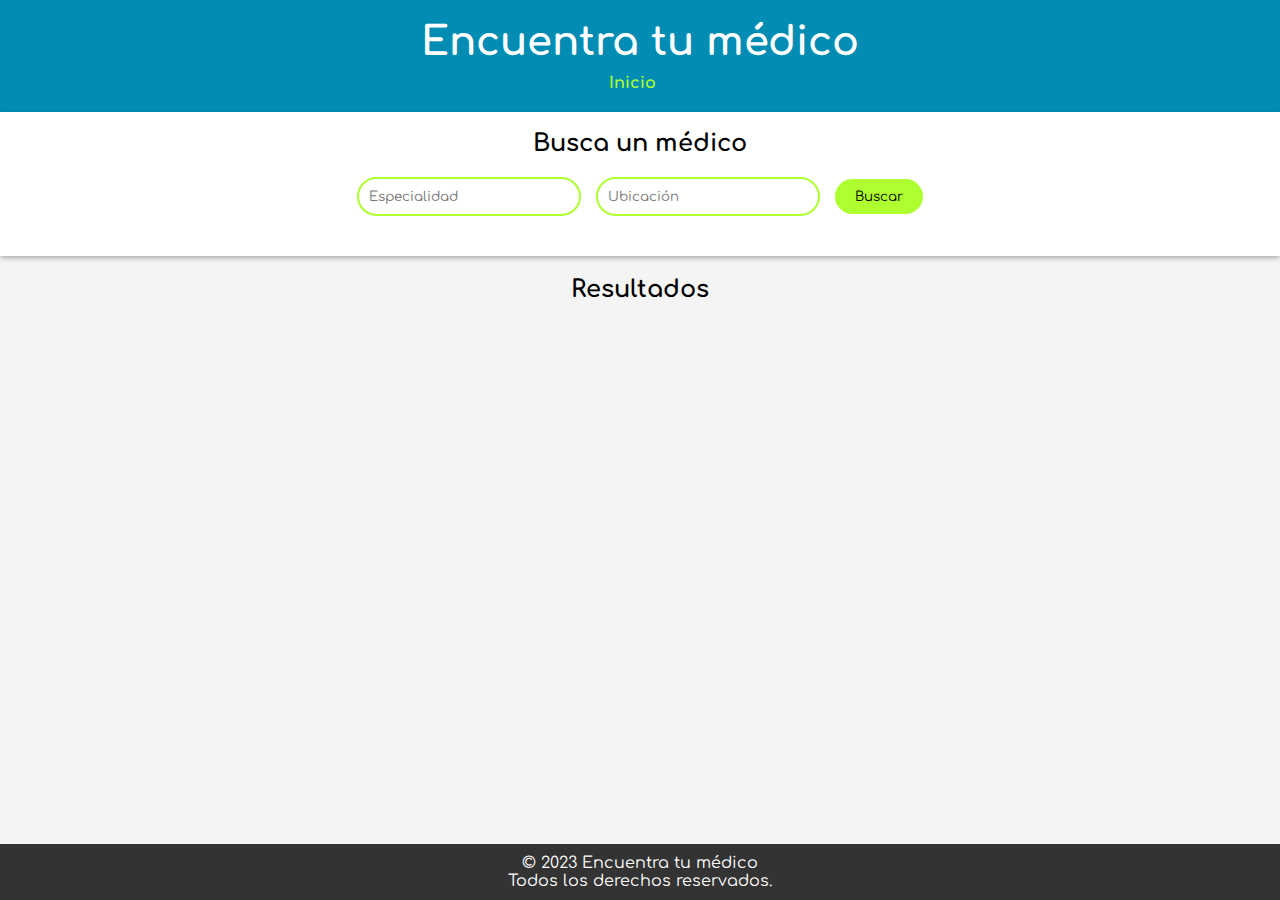
==== index.html @ 188a373e "Add files via upload" ====
<!DOCTYPE html>
<html lang="es">

<head>
    <meta charset="UTF-8">
    <meta name="viewport" content="width=device-width, initial-scale=1.0">
    <title>Encuentra tu médico</title>
    <link rel="stylesheet" href="styles.css">
    <link rel="preconnect" href="https://fonts.googleapis.com">
    <link rel="preconnect" href="https://fonts.gstatic.com" crossorigin>
    <link href="https://fonts.googleapis.com/css2?family=Comfortaa:wght@300..700&display=swap" rel="stylesheet">
</head>

<body>
    <header>
        <h1>Encuentra tu médico</h1>
        <nav>
            <ul>
                <li><a href="index.html">Inicio</a></li>
            </ul>
        </nav>
    </header>

    <section id="buscador">
        <center><br>
            <h2>Busca un médico</h2>
            <form id="form-busqueda">
                <input type="text" id="especialidad" placeholder="Especialidad">
                <input type="text" id="ubicacion" placeholder="Ubicación">
                <button type="submit">Buscar</button>
            </form>
        </center>
    </section>

    <center>
        <section id="resultados">
            <h2>Resultados</h2>
            <div id="lista-medicos"></div>
        </section>
    </center>

    <footer>
        <p>&copy; 2023 Encuentra tu médico <br> Todos los derechos reservados.</p>
    </footer>

    <script src="script.js"></script>
</body>

</html>
---- styles.css ----
/* Estilos generales */
body {
    font-family: "comfortaa";
    margin: 0;
    padding: 0;
    background-color: #f4f4f4;
    color: gray;
}

h1 {
    font-family: "comfortaa";
    color: rgb(255, 255, 255);
}

h2 {
    font-family: "comfortaa";
    color: rgb(0, 0, 0);
}

h3 {
    font-family: "comfortaa";
    color: rgb(0, 0, 0);
}

a {
    font-family: "comfortaa";
    color: #0073e6;
    text-decoration: none;
}

a:hover {
    font-family: "comfortaa";
    text-decoration: none;
}

/* Encabezado */
header {
    font-family: "comfortaa";
    background-color: rgb(0, 140, 179);
    color: white;
    padding: 20px;
    text-align: center;
}

header h1 {
    font-family: "comfortaa";
    margin: 0;
    font-size: 2.5em;
}

nav ul {
    font-family: "comfortaa";
    list-style-type: none;
    padding: 0;
    margin: 10px 0 0;
}

nav ul li {
    font-family: "comfortaa";
    display: inline;
    margin-right: 15px;
}

nav ul li a {
    font-family: "comfortaa";
    color: greenyellow;
    font-weight: bold;
}

/* Contenedor principal */
main {
    font-family: "comfortaa";
    padding: 20px;
    max-width: 1200px;
    margin: 0 auto;
}

/* Buscador */
#buscador {
    font-family: "comfortaa";
    background-color: white;
    padding-bottom: 40px;
    box-shadow: 0 2px 5px rgba(0, 0, 0, 0.3);
    margin-bottom: 20px;
}

#buscador h2 {
    font-family: "comfortaa";
    margin-top: 0;
}

#buscador input {
    font-family: "comfortaa";
    padding: 10px;
    margin-right: 10px;
    width: 200px;
    border: 2px solid greenyellow;
    border-radius: 25px;
}

#buscador button {
    font-family: "comfortaa";
    padding: 10px 20px;
    background-color: greenyellow;
    color: rgb(0, 0, 0);
    border: none;
    border-radius: 25px;
    cursor: pointer;
}

#buscador button:hover {
    font-family: "comfortaa";
    background-color: green;
    color: white;
}

/* Lista de médicos */
#lista-medicos {
    font-family: "comfortaa";
    display: flex;
    flex-wrap: wrap;
    gap: 20px;
    justify-content: center;
    /* Centra horizontalmente */
    align-items: center;
    /* Centra verticalmente */
    border-radius: 25px;
}

.medico {
    font-family: "comfortaa";
    background-color: wheat;
    padding: 15px;
    border: 1px solid #ddd;
    border-radius: 25px;
    width: calc(33.333% - 40px);
    box-shadow: 0 2px 5px rgba(0, 0, 0, 0.1);
}

.medico h3 {
    font-family: "comfortaa";
    margin-top: 0;
}

.medico a {
    font-family: "comfortaa";
    display: inline-block;
    margin-top: 10px;
    color: #0073e6;
    font-weight: bold;
}

/* Página de detalles del médico */
#detalle-medico {
    font-family: "comfortaa";
    background-color: white;
    padding: 20px;
    border-radius: 25px;
    box-shadow: 0 2px 5px rgba(0, 0, 0, 0.1);
    margin-bottom: 20px;
}

#detalle-medico h2 {
    font-family: "comfortaa";
    margin-top: 0;
}

#detalle-medico p {
    font-family: "comfortaa";
    margin: 10px 0;
}

/* Formulario de reserva */
#formulario-reserva {
    font-family: "comfortaa";
    background-color: white;
    padding: 20px;
    box-shadow: 0 2px 5px rgba(0, 0, 0, 0.3);
    margin-bottom: 20px;
}

#formulario-reserva h2 {
    font-family: "comfortaa";
    margin-top: 0;
}

#formulario-reserva label {
    font-family: "comfortaa";
    display: block;
    margin-top: 10px;
    font-weight: bold;
}

#formulario-reserva input {
    font-family: "comfortaa";
    width: 100%;
    padding: 10px;
    margin-top: 5px;
    border: 1px solid #ddd;
    border-radius: 25px;
}

#formulario-reserva button {
    font-family: "comfortaa";
    margin-top: 10px;
    padding: 10px 20px;
    background-color: #0073e6;
    color: white;
    border: none;
    border-radius: 25px;
    cursor: pointer;
}

#formulario-reserva button:hover {
    font-family: "comfortaa";
    background-color: #005bb5;
}

#mensaje-reserva {
    font-family: "comfortaa";
    margin-top: 10px;
    color: green;
    font-weight: bold;
}

/* Tabla de reservas */
#reservas {
    font-family: "comfortaa";
    background-color: white;
    padding: 20px;
    border-radius: 25px;
    box-shadow: 0 2px 5px rgba(0, 0, 0, 0.1);
    margin-bottom: 20px;
}

#reservas h2 {
    font-family: "comfortaa";
    margin-top: 0;
}

#tabla-reservas {
    font-family: "comfortaa";
    width: 100%;
    border-collapse: collapse;
    margin-top: 20px;
}

#tabla-reservas th,
#tabla-reservas td {
    font-family: "comfortaa";
    padding: 10px;
    border: 1px solid #ddd;
    text-align: center;
}

#tabla-reservas th {
    font-family: "comfortaa";
    background-color: #0073e6;
    color: white;
}

#tabla-reservas tr:nth-child(even) {
    font-family: "comfortaa";
    background-color: #f9f9f9;
}

#tabla-reservas tr:hover {
    font-family: "comfortaa";
    background-color: #f1f1f1;
}

/* Pie de página */
footer {
    font-family: "comfortaa";
    background-color: #333;
    color: white;
    text-align: center;
    padding: 10px 0;
    position: fixed;
    width: 100%;
    bottom: 0;
}

footer p {
    font-family: "comfortaa";
    margin: 0;
}

img {
    width: 440px;
    height: 215px;
    border-radius: 100px;
}

/* Estilos para móviles (versión responsive) */
@media (max-width: 768px) {
    header h1 {
        font-family: "comfortaa";
        font-size: 2em;
    }

    nav ul li {
        font-family: "comfortaa";
        display: block;
        margin: 10px 0;
    }

    #buscador input {
        font-family: "comfortaa";
        width: 95%;
        margin-bottom: 10px;
    }

    #buscador button {
        font-family: "comfortaa";
        width: 100%;
    }

    #lista-medicos {
        font-family: "comfortaa";
        flex-direction: column;
    }

    .medico {
        font-family: "comfortaa";
        width: auto;
    }

    #detalle-medico,
    #formulario-reserva,
    #reservas {
        font-family: "comfortaa";
        padding: 15px;
    }

    #tabla-reservas {
        font-family: "comfortaa";
        display: block;
        overflow-x: auto;
    }

    #tabla-reservas th,
    #tabla-reservas td {
        font-family: "comfortaa";
        padding: 8px;
        font-size: 0.9em;
    }

    footer {
        font-family: "comfortaa";
        position: static;
    }
}

@media (max-width: 480px) {
    header h1 {
        font-family: "comfortaa";
        font-size: 1.5em;
    }

    #buscador h2,
    #detalle-medico h2,
    #formulario-reserva h2,
    #reservas h2 {
        font-family: "comfortaa";
        font-size: 1.2em;
    }

    #formulario-reserva input,
    #formulario-reserva button {
        font-family: "comfortaa";
        font-size: 0.9em;
    }

    #tabla-reservas th,
    #tabla-reservas td {
        font-family: "comfortaa";
        padding: 6px;
        font-size: 0.8em;
    }
}
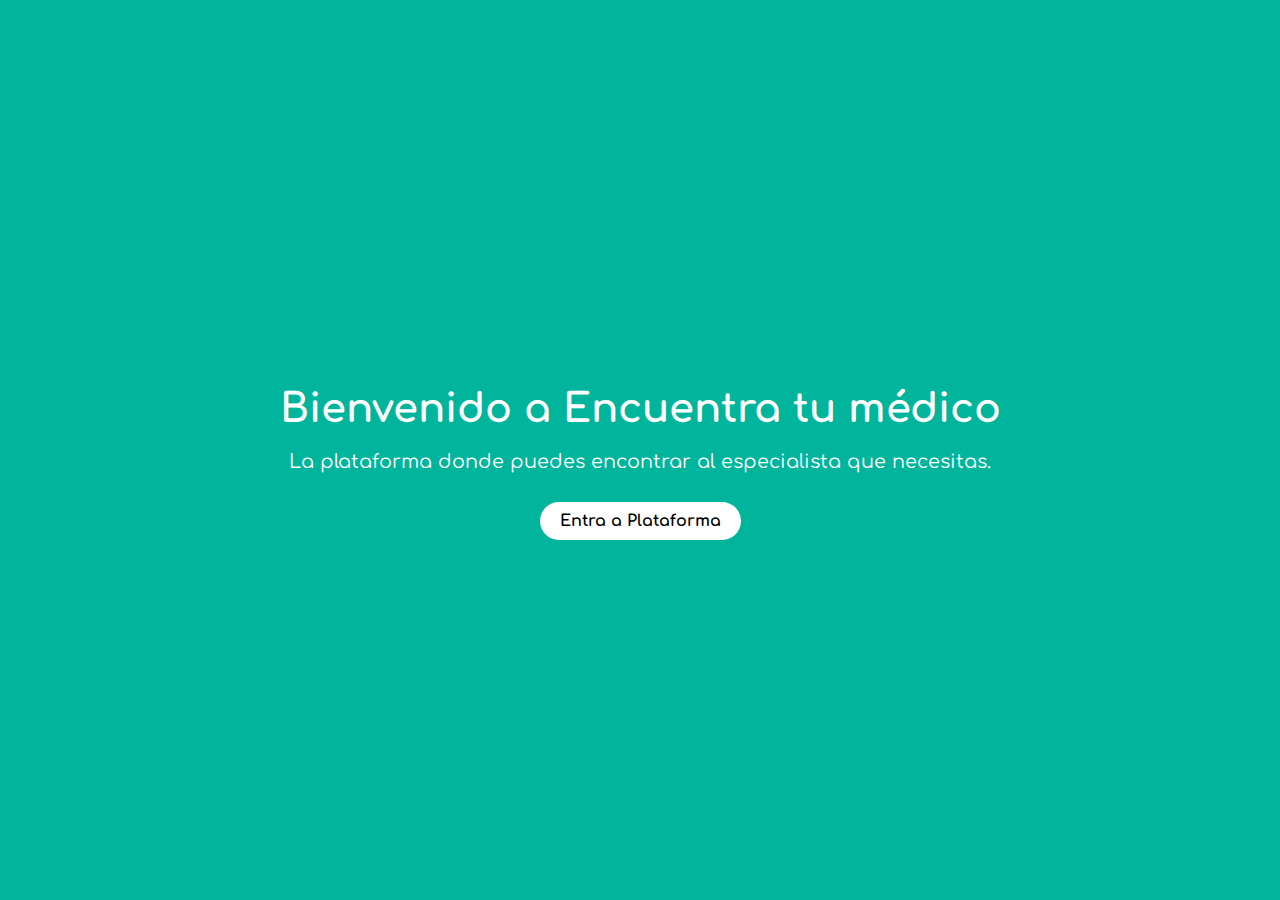
==== commit 7c14d35d: "Add files via upload" ====
--- a/index.html
+++ b/index.html
@@ -12,36 +12,50 @@
 </head>
 
 <body>
-    <header>
-        <h1>Encuentra tu médico</h1>
-        <nav>
-            <ul>
-                <li><a href="index.html">Inicio</a></li>
-            </ul>
-        </nav>
-    </header>
+    <!-- Landing Page -->
+    <div id="landing-page">
+        <div class="landing-content">
+            <h1>Bienvenido a Encuentra tu médico</h1>
+            <p>La plataforma donde puedes encontrar al especialista que necesitas.</p>
+            <button id="cerrar-landing"><strong>Entra a Plataforma</strong></button>
+        </div>
+    </div>
 
-    <section id="buscador">
-        <center><br>
-            <h2>Busca un médico</h2>
-            <form id="form-busqueda">
-                <input type="text" id="especialidad" placeholder="Especialidad">
-                <input type="text" id="ubicacion" placeholder="Ubicación">
-                <button type="submit">Buscar</button>
-            </form>
-        </center>
-    </section>
+    <!-- Contenido principal (oculto al inicio) -->
+    <div id="contenido-principal" class="oculto">
+        <header>
+            <h1>Encuentra tu médico</h1>
+            <nav>
+                <ul>
+                    <li><a href="index.html">Inicio</a></li>
+                </ul>
+            </nav>
+        </header>
 
-    <center>
+        <section id="buscador"><br>
+            <center>
+                <h2>Busca un médico</h2>
+            </center>
+            <center>
+                <form id="form-busqueda">
+                    <input type="text" id="especialidad" placeholder="Especialidad">
+                    <input type="text" id="ubicacion" placeholder="Ubicación">
+                    <button type="submit">Buscar</button>
+                </form>
+            </center>
+        </section>
+
         <section id="resultados">
-            <h2>Resultados</h2>
+            <center>
+                <h2>Resultados</h2>
+            </center>
             <div id="lista-medicos"></div>
         </section>
-    </center>
 
-    <footer>
-        <p>&copy; 2023 Encuentra tu médico <br> Todos los derechos reservados.</p>
-    </footer>
+        <footer>
+            <p>&copy; 2025 Encuentra tu médico <br> Todos los derechos reservados.</p>
+        </footer>
+    </div>
 
     <script src="script.js"></script>
 </body>
--- a/styles.css
+++ b/styles.css
@@ -94,24 +94,24 @@
     padding: 10px;
     margin-right: 10px;
     width: 200px;
-    border: 2px solid greenyellow;
+    border: 2px solid #00b59c;
     border-radius: 25px;
 }
 
 #buscador button {
     font-family: "comfortaa";
     padding: 10px 20px;
-    background-color: greenyellow;
+    background-color: #00b59c;
+    color: rgb(255, 255, 255);
+    border: none;
+    border-radius: 25px;
+    cursor: pointer;
+}
+
+#buscador button:hover {
+    font-family: "comfortaa";
+    background-color: #00b59c;
     color: rgb(0, 0, 0);
-    border: none;
-    border-radius: 25px;
-    cursor: pointer;
-}
-
-#buscador button:hover {
-    font-family: "comfortaa";
-    background-color: green;
-    color: white;
 }
 
 /* Lista de médicos */
@@ -129,7 +129,8 @@
 
 .medico {
     font-family: "comfortaa";
-    background-color: wheat;
+    background-color: #00b59c;
+    color: rgb(0, 0, 0);
     padding: 15px;
     border: 1px solid #ddd;
     border-radius: 25px;
@@ -143,10 +144,13 @@
 }
 
 .medico a {
+    background-color: royalblue;
+    border-radius: 25px;
+    padding: 10px;
     font-family: "comfortaa";
     display: inline-block;
     margin-top: 10px;
-    color: #0073e6;
+    color: #ffffff;
     font-weight: bold;
 }
 
@@ -269,21 +273,65 @@
     background-color: #f1f1f1;
 }
 
-/* Pie de página */
+/* Landing Page */
+#landing-page {
+    position: fixed;
+    top: 0;
+    left: 0;
+    width: 100%;
+    height: 100%;
+    background-color: #00b59c;
+    color: white;
+    display: flex;
+    justify-content: center;
+    align-items: center;
+    text-align: center;
+    z-index: 1000;
+}
+
+.landing-content h1 {
+    font-size: 2.5em;
+    margin-bottom: 20px;
+}
+
+.landing-content p {
+    font-size: 1.2em;
+    margin-bottom: 30px;
+}
+
+.landing-content button {
+    padding: 10px 20px;
+    background-color: white;
+    color: #0073e6;
+    border: none;
+    border-radius: 5px;
+    font-size: 1em;
+    cursor: pointer;
+}
+
+.landing-content button:hover {
+    background-color: #f0f0f0;
+}
+
+/* Contenido principal (oculto al inicio) */
+.oculto {
+    display: none;
+}
+
+/* Footer */
 footer {
     font-family: "comfortaa";
-    background-color: #333;
+    background-color: #00b59c;
     color: white;
     text-align: center;
-    padding: 10px 0;
-    position: fixed;
-    width: 100%;
-    bottom: 0;
+    padding: 20px 0;
+    margin-top: 20px;
 }
 
 footer p {
     font-family: "comfortaa";
     margin: 0;
+    font-size: 0.9em;
 }
 
 img {
@@ -292,6 +340,20 @@
     border-radius: 100px;
 }
 
+#cerrar-landing {
+    border-radius: 25px;
+    font-family: "comfortaa";
+    background-color: rgb(255, 255, 255);
+    color: rgb(0, 0, 0);
+}
+
+#cerrar-landing:hover {
+    border-radius: 25px;
+    font-family: "comfortaa";
+    background-color: rgb(0, 0, 0);
+    color: rgb(255, 255, 255);
+}
+
 /* Estilos para móviles (versión responsive) */
 @media (max-width: 768px) {
     header h1 {
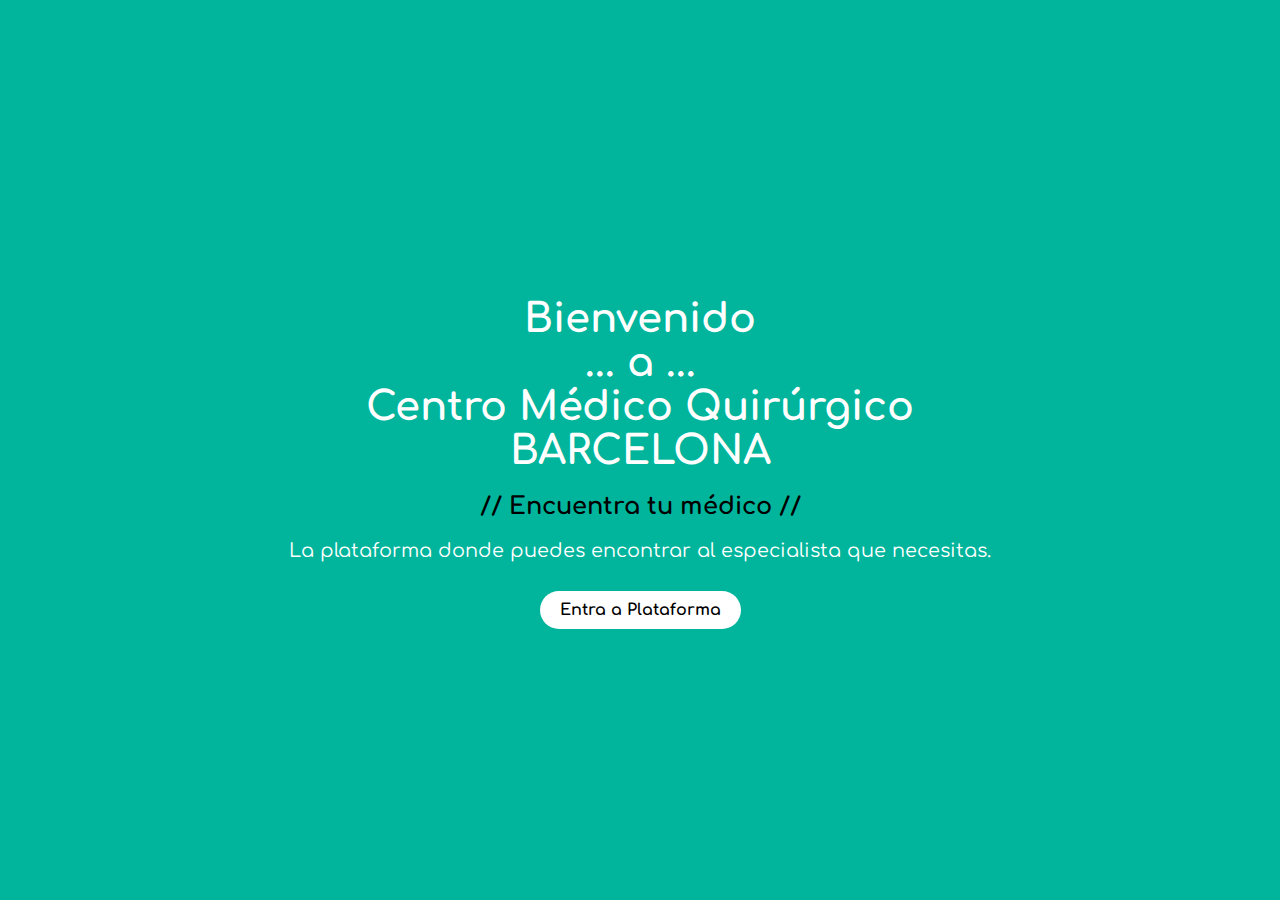
==== commit fb1c8bc3: "Add files via upload" ====
--- a/index.html
+++ b/index.html
@@ -15,7 +15,8 @@
     <!-- Landing Page -->
     <div id="landing-page">
         <div class="landing-content">
-            <h1>Bienvenido a Encuentra tu médico</h1>
+            <h1>Bienvenido <br> ... a ... <br> Centro Médico Quirúrgico <br> BARCELONA </h1>
+            <h2>// Encuentra tu médico //</h2>
             <p>La plataforma donde puedes encontrar al especialista que necesitas.</p>
             <button id="cerrar-landing"><strong>Entra a Plataforma</strong></button>
         </div>
--- a/styles.css
+++ b/styles.css
@@ -91,9 +91,7 @@
 
 #buscador input {
     font-family: "comfortaa";
-    padding: 10px;
-    margin-right: 10px;
-    width: 200px;
+    padding: 4px;
     border: 2px solid #00b59c;
     border-radius: 25px;
 }
@@ -132,10 +130,9 @@
     background-color: #00b59c;
     color: rgb(0, 0, 0);
     padding: 15px;
-    border: 1px solid #ddd;
     border-radius: 25px;
     width: calc(33.333% - 40px);
-    box-shadow: 0 2px 5px rgba(0, 0, 0, 0.1);
+    box-shadow: 0 2px 5px rgba(0, 0, 0, 0.3);
 }
 
 .medico h3 {
@@ -144,24 +141,29 @@
 }
 
 .medico a {
-    background-color: royalblue;
+    background-color: rgb(255, 255, 255);
     border-radius: 25px;
     padding: 10px;
     font-family: "comfortaa";
     display: inline-block;
     margin-top: 10px;
-    color: #ffffff;
+    color: #00b59c;
     font-weight: bold;
 }
 
 /* Página de detalles del médico */
 #detalle-medico {
+    width: 85%;
     font-family: "comfortaa";
     background-color: white;
     padding: 20px;
-    border-radius: 25px;
-    box-shadow: 0 2px 5px rgba(0, 0, 0, 0.1);
-    margin-bottom: 20px;
+    flex-wrap: wrap;
+    border-radius: 25px;
+    box-shadow: 0 2px 5px rgba(0, 0, 0, 0.3);
+    margin: 20px auto;
+    /* Centra horizontalmente */
+    display: block;
+    /* Asegura que se comporte como un bloque */
 }
 
 #detalle-medico h2 {
@@ -176,11 +178,14 @@
 
 /* Formulario de reserva */
 #formulario-reserva {
+    border-radius: 25px;
     font-family: "comfortaa";
     background-color: white;
     padding: 20px;
     box-shadow: 0 2px 5px rgba(0, 0, 0, 0.3);
-    margin-bottom: 20px;
+    margin: 0 auto 20px;
+    width: 85%;
+    text-align: center;
 }
 
 #formulario-reserva h2 {
@@ -197,7 +202,7 @@
 
 #formulario-reserva input {
     font-family: "comfortaa";
-    width: 100%;
+    width: 85%;
     padding: 10px;
     margin-top: 5px;
     border: 1px solid #ddd;
@@ -335,8 +340,8 @@
 }
 
 img {
-    width: 440px;
-    height: 215px;
+    width: 240px;
+    height: 115px;
     border-radius: 100px;
 }
 
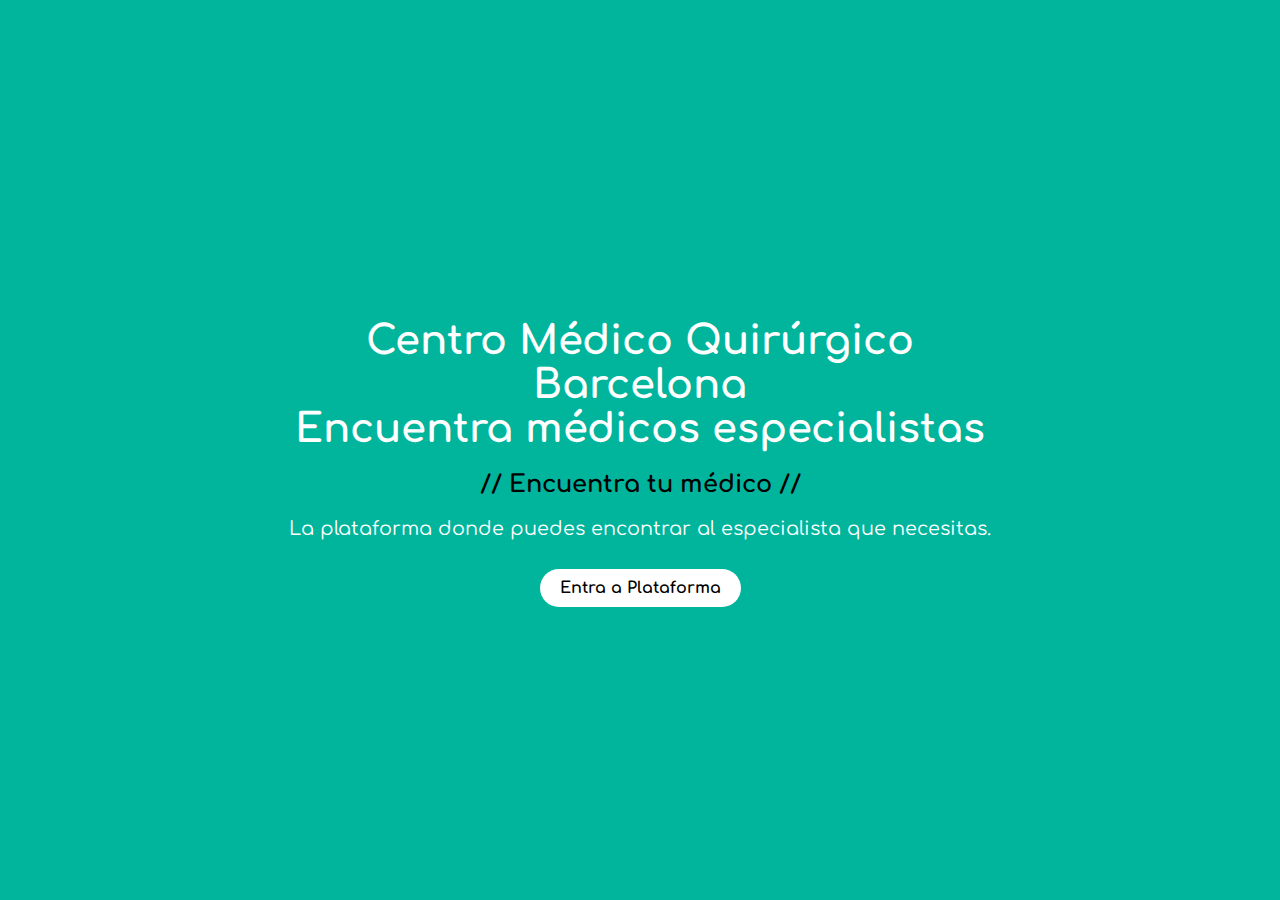
==== commit 2040600e: "Add files via upload" ====
--- a/index.html
+++ b/index.html
@@ -4,7 +4,7 @@
 <head>
     <meta charset="UTF-8">
     <meta name="viewport" content="width=device-width, initial-scale=1.0">
-    <title>Encuentra tu médico</title>
+    <title>Centro Médico Quirúrgico - Barcelona - Encuentra médicos especialistas</title>
     <link rel="stylesheet" href="styles.css">
     <link rel="preconnect" href="https://fonts.googleapis.com">
     <link rel="preconnect" href="https://fonts.gstatic.com" crossorigin>
@@ -15,7 +15,7 @@
     <!-- Landing Page -->
     <div id="landing-page">
         <div class="landing-content">
-            <h1>Bienvenido <br> ... a ... <br> Centro Médico Quirúrgico <br> BARCELONA </h1>
+            <h1>Centro Médico Quirúrgico <br> Barcelona <br> Encuentra médicos especialistas</h1>
             <h2>// Encuentra tu médico //</h2>
             <p>La plataforma donde puedes encontrar al especialista que necesitas.</p>
             <button id="cerrar-landing"><strong>Entra a Plataforma</strong></button>
@@ -25,7 +25,7 @@
     <!-- Contenido principal (oculto al inicio) -->
     <div id="contenido-principal" class="oculto">
         <header>
-            <h1>Encuentra tu médico</h1>
+            <h3>Centro Médico Quirúrgico Barcelona</h3>
             <nav>
                 <ul>
                     <li><a href="index.html">Inicio</a></li>
@@ -54,7 +54,7 @@
         </section>
 
         <footer>
-            <p>&copy; 2025 Encuentra tu médico <br> Todos los derechos reservados.</p>
+            <p>&copy; 2025 Centro Médico Quirúrgico - Barcelona <br> Todos los derechos reservados.</p>
         </footer>
     </div>
 
--- a/styles.css
+++ b/styles.css
@@ -19,7 +19,7 @@
 
 h3 {
     font-family: "comfortaa";
-    color: rgb(0, 0, 0);
+    color: rgb(255, 255, 255);
 }
 
 a {
@@ -127,8 +127,8 @@
 
 .medico {
     font-family: "comfortaa";
-    background-color: #00b59c;
-    color: rgb(0, 0, 0);
+    background-color: #ffffff;
+    color: rgb(0, 140, 179);
     padding: 15px;
     border-radius: 25px;
     width: calc(33.333% - 40px);
@@ -141,13 +141,13 @@
 }
 
 .medico a {
-    background-color: rgb(255, 255, 255);
+    background-color: #00b59c;
     border-radius: 25px;
     padding: 10px;
     font-family: "comfortaa";
     display: inline-block;
     margin-top: 10px;
-    color: #00b59c;
+    color: #ffffff;
     font-weight: bold;
 }
 
@@ -342,7 +342,7 @@
 img {
     width: 240px;
     height: 115px;
-    border-radius: 100px;
+    border-radius: 10px;
 }
 
 #cerrar-landing {
